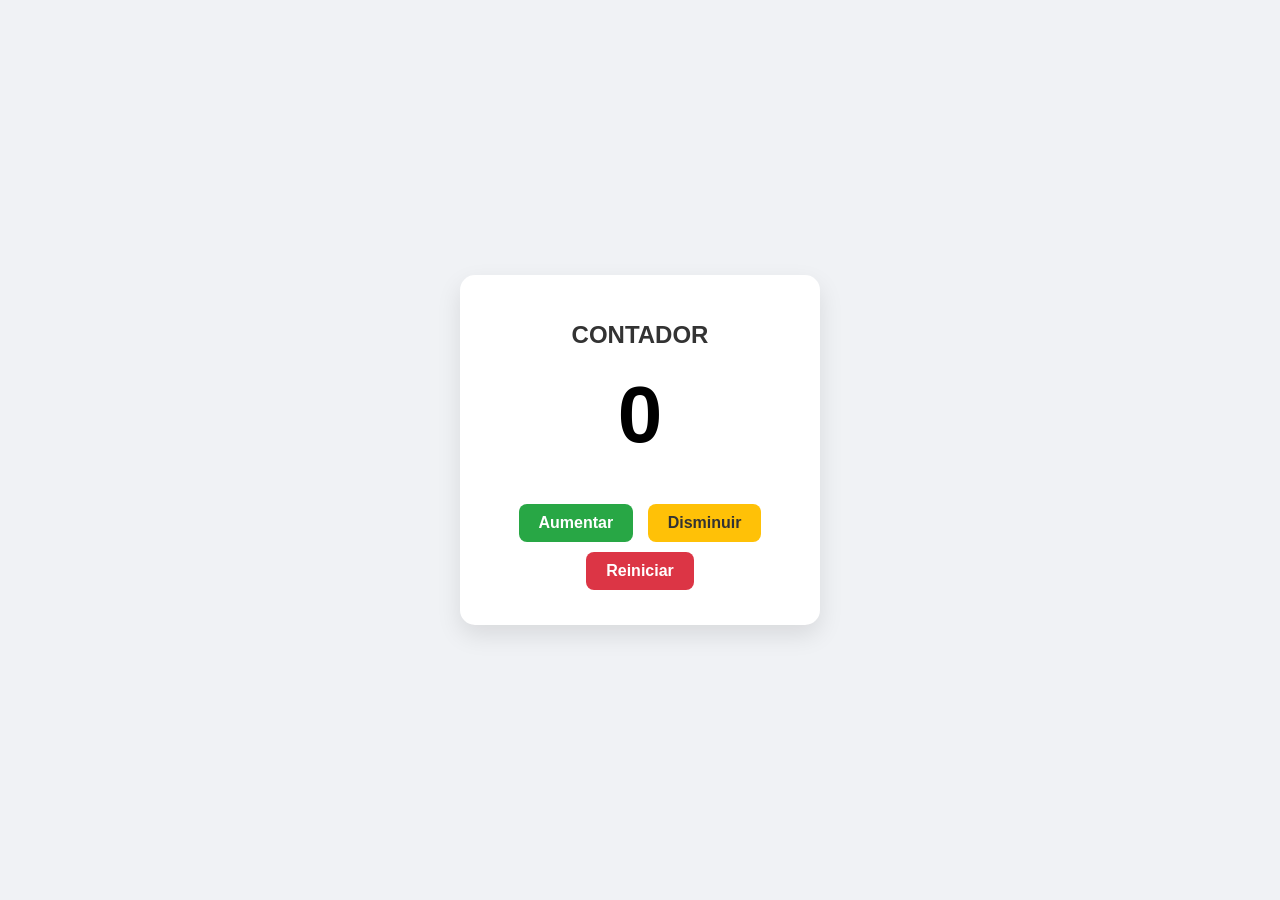
==== index.html @ 1f39f298 "Recto de contador" ====
<!DOCTYPE html>
<html lang="es">
<head>
    <meta charset="UTF-8">
    <meta name="viewport" content="width=device-width, initial-scale=1.0">
    <title>Document</title>
    <link rel="stylesheet" href="style.css">
</head>
<body>
    <div class="contenedor">
        <h1>Contador</h1>
        <span id="numero">0</span>
        <br>
        <button onclick="aumentar()">Aumentar</button>
        <button onclick="disminuir()">Disminuir</button>
        <button onclick="reiniciar()">Reiniciar</button>

    </div>
    <script src="contador.js"></script>
</body>
</html>
---- style.css ----
/* Estilos generales para centrar todo en la pantalla */
body {
    display: flex;
    justify-content: center;
    align-items: center;
    height: 100vh;
    margin: 0;
    background-color: #f0f2f5;
    font-family: 'Segoe UI', Tahoma, Geneva, Verdana, sans-serif;
}

/* Contenedor principal */
.contenedor {
    text-align: center;
    background-color: white;
    padding: 30px;
    border-radius: 15px;
    box-shadow: 0 10px 25px rgba(0, 0, 0, 0.1);
    width: 300px;
}

h1 {
    color: #333;
    margin-bottom: 20px;
    text-transform: uppercase;
    font-size: 1.5rem;
}

/* Estilo del número (el que cambia de color con JS) */
#numero {
    display: block;
    font-size: 5rem;
    font-weight: bold;
    margin: 20px 0;
    transition: all 0.3s ease; /* Para que el cambio de color sea suave */
}

/* Estilo base para todos los botones */
button {
    padding: 10px 20px;
    font-size: 1rem;
    margin: 5px;
    cursor: pointer;
    border: none;
    border-radius: 8px;
    transition: transform 0.2s, background-color 0.2s;
    font-weight: 600;
}

button:active {
    transform: scale(0.95); /* Efecto de presionado */
}

/* Colores específicos para cada botón */

/* Botón Aumentar - Verde */
button:nth-of-type(1) {
    background-color: #28a745;
    color: white;
}

button:nth-of-type(1):hover {
    background-color: #218838;
}

/* Botón Disminuir - Naranja/Rojo suave */
button:nth-of-type(2) {
    background-color: #ffc107;
    color: #333;
}

button:nth-of-type(2):hover {
    background-color: #e0a800;
}

/* Botón Reiniciar - Rojo Alerta */
button:nth-of-type(3) {
    background-color: #dc3545;
    color: white;
}

button:nth-of-type(3):hover {
    background-color: #c82333;
}
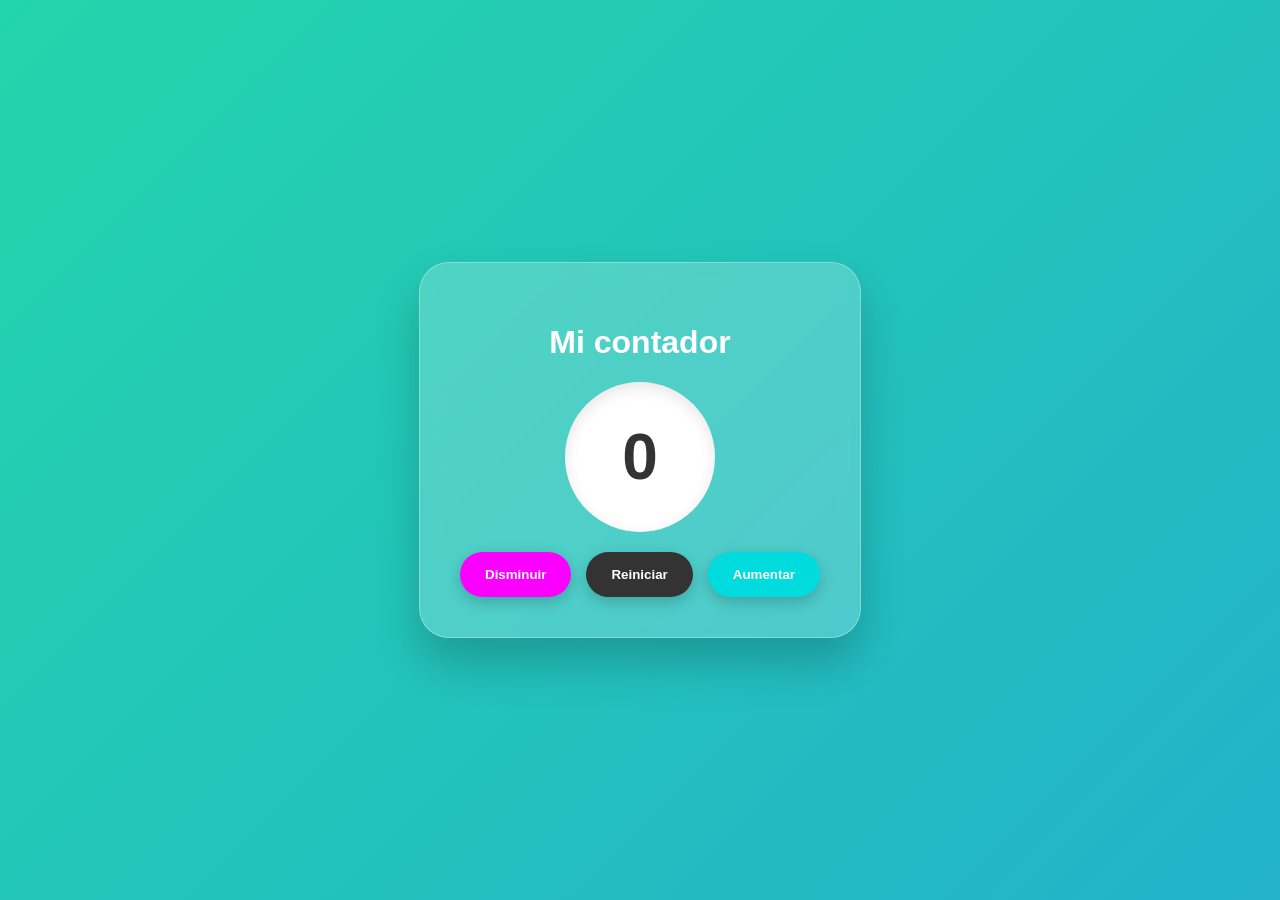
==== commit 40282833: "Aqui se mejoranron los cambios" ====
--- a/index.html
+++ b/index.html
@@ -7,15 +7,19 @@
     <link rel="stylesheet" href="style.css">
 </head>
 <body>
-    <div class="contenedor">
-        <h1>Contador</h1>
+
+    <div class="card-contador">
+    <h1>Mi contador</h1>
+    <div class="circulo-numero">
         <span id="numero">0</span>
-        <br>
-        <button onclick="aumentar()">Aumentar</button>
-        <button onclick="disminuir()">Disminuir</button>
-        <button onclick="reiniciar()">Reiniciar</button>
-
     </div>
+    
+    <div class="controles">
+        <button class="btn-disminuir" onclick="disminuir()">Disminuir</button>
+        <button class="btn-reiniciar" onclick="reiniciar()">Reiniciar</button>
+        <button class="btn-aumentar" onclick="aumentar()">Aumentar</button>
+    </div>
+</div>
     <script src="contador.js"></script>
 </body>
 </html>
--- a/style.css
+++ b/style.css
@@ -1,84 +1,77 @@
-/* Estilos generales para centrar todo en la pantalla */
+/* Fondo animado y moderno */
 body {
     display: flex;
     justify-content: center;
     align-items: center;
     height: 100vh;
     margin: 0;
-    background-color: #f0f2f5;
-    font-family: 'Segoe UI', Tahoma, Geneva, Verdana, sans-serif;
+    background: linear-gradient(-45deg, #ee7752, #e73c7e, #23a6d5, #23d5ab);
+    background-size: 400% 400%;
+    animation: gradient 15s ease infinite;
+    font-family: 'Poppins', sans-serif;
 }
 
-/* Contenedor principal */
-.contenedor {
-    text-align: center;
-    background-color: white;
-    padding: 30px;
-    border-radius: 15px;
-    box-shadow: 0 10px 25px rgba(0, 0, 0, 0.1);
-    width: 300px;
+@keyframes gradient {
+    0% { background-position: 0% 50%; }
+    50% { background-position: 100% 50%; }
+    100% { background-position: 0% 50%; }
 }
 
-h1 {
-    color: #333;
-    margin-bottom: 20px;
-    text-transform: uppercase;
-    font-size: 1.5rem;
-}
-
-/* Estilo del número (el que cambia de color con JS) */
-#numero {
-    display: block;
-    font-size: 5rem;
-    font-weight: bold;
-    margin: 20px 0;
-    transition: all 0.3s ease; /* Para que el cambio de color sea suave */
-}
-
-/* Estilo base para todos los botones */
-button {
-    padding: 10px 20px;
-    font-size: 1rem;
-    margin: 5px;
-    cursor: pointer;
-    border: none;
-    border-radius: 8px;
-    transition: transform 0.2s, background-color 0.2s;
-    font-weight: 600;
-}
-
-button:active {
-    transform: scale(0.95); /* Efecto de presionado */
-}
-
-/* Colores específicos para cada botón */
-
-/* Botón Aumentar - Verde */
-button:nth-of-type(1) {
-    background-color: #28a745;
+/* Tarjeta principal con efecto de vidrio */
+.card-contador {
+    background: rgba(255, 255, 255, 0.2);
+    backdrop-filter: blur(10px);
+    border: 1px solid rgba(255, 255, 255, 0.3);
+    padding: 40px;
+    border-radius: 30px;
+    box-shadow: 0 25px 45px rgba(0,0,0,0.2);
+    text-align: center;
     color: white;
 }
 
-button:nth-of-type(1):hover {
-    background-color: #218838;
+/* El círculo que rodea al número */
+.circulo-numero {
+    width: 150px;
+    height: 150px;
+    background: white;
+    border-radius: 50%;
+    display: flex;
+    justify-content: center;
+    align-items: center;
+    margin: 20px auto;
+    box-shadow: inset 0 5px 15px rgba(0,0,0,0.1);
 }
 
-/* Botón Disminuir - Naranja/Rojo suave */
-button:nth-of-type(2) {
-    background-color: #ffc107;
+#numero {
+    font-size: 4rem;
+    font-weight: 800;
     color: #333;
+    transition: transform 0.3s cubic-bezier(0.175, 0.885, 0.32, 1.275);
 }
 
-button:nth-of-type(2):hover {
-    background-color: #e0a800;
+/* Botones Creativos */
+.controles {
+    display: flex;
+    gap: 15px;
+    justify-content: center;
+    margin-top: 20px;
 }
 
-/* Botón Reiniciar - Rojo Alerta */
-button:nth-of-type(3) {
-    background-color: #dc3545;
-    color: white;
+button {
+    border: none;
+    padding: 15px 25px;
+    border-radius: 50px;
+    font-weight: bold;
+    cursor: pointer;
+    transition: all 0.3s ease;
+    box-shadow: 0 5px 15px rgba(0,0,0,0.2);
 }
 
-button:nth-of-type(3):hover {
-    background-color: #c82333;
-}+button:hover {
+    transform: translateY(-5px);
+    box-shadow: 0 8px 20px rgba(0,0,0,0.3);
+}
+
+.btn-aumentar { background: #00dbde; color: white; }
+.btn-disminuir { background: #fc00ff; color: white; }
+.btn-reiniciar { background: #333; color: white; }
